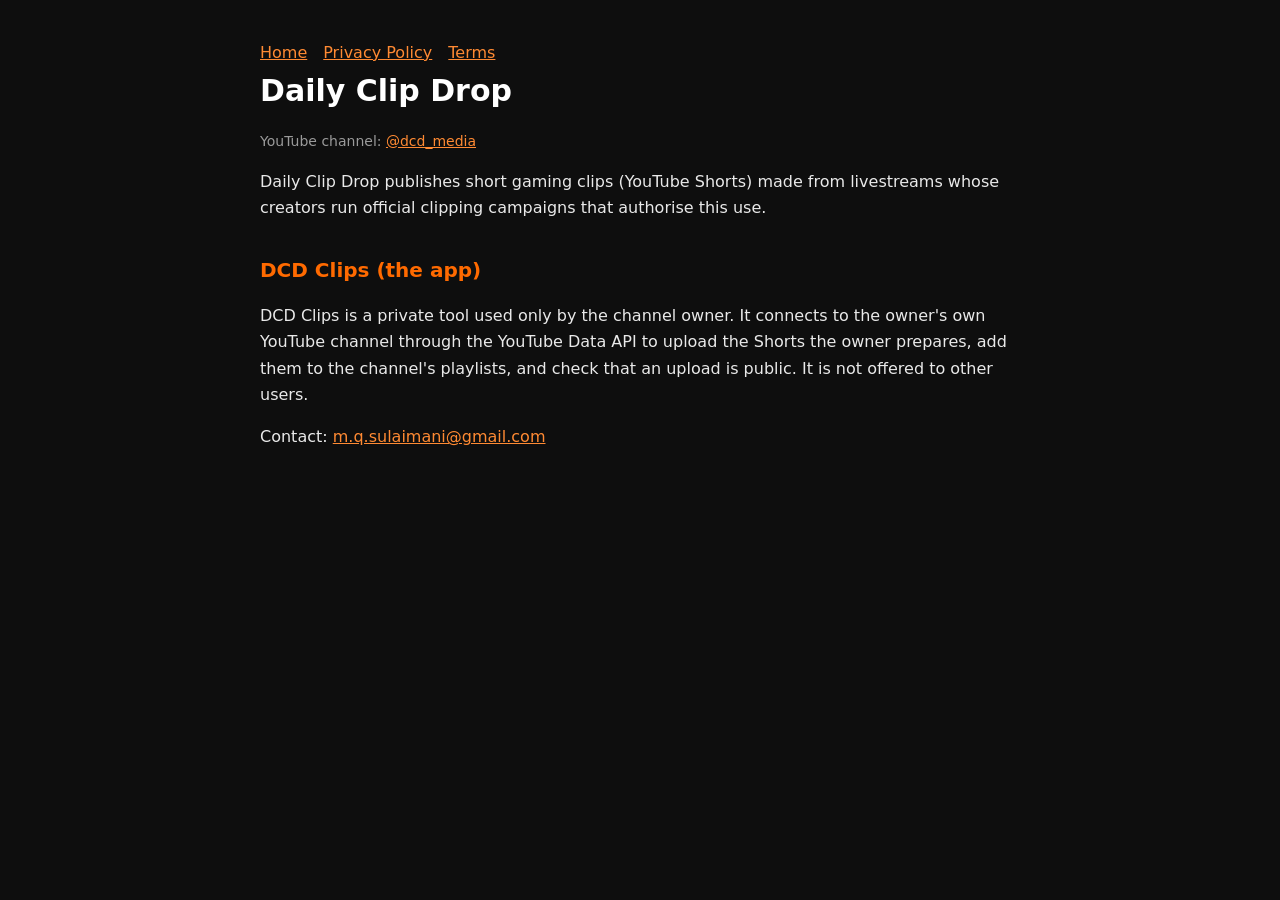
==== index.html @ 6d3dfdc8 "Homepage, privacy policy and terms for DCD Clips" ====
<!doctype html><html lang="en"><head><meta charset="utf-8"><meta name="viewport" content="width=device-width,initial-scale=1">
<title>Daily Clip Drop</title><link rel="stylesheet" href="style.css"></head><body><main>
<nav><a href="index.html">Home</a><a href="privacy.html">Privacy Policy</a><a href="terms.html">Terms</a></nav>
<h1>Daily Clip Drop</h1>
<p class="muted">YouTube channel: <a href="https://www.youtube.com/@dcd_media">@dcd_media</a></p>
<p>Daily Clip Drop publishes short gaming clips (YouTube Shorts) made from livestreams whose creators run official
clipping campaigns that authorise this use.</p>
<h2>DCD Clips (the app)</h2>
<p>DCD Clips is a private tool used only by the channel owner. It connects to the owner's own YouTube channel through
the YouTube Data API to upload the Shorts the owner prepares, add them to the channel's playlists, and check that an
upload is public. It is not offered to other users.</p>
<p>Contact: <a href="mailto:m.q.sulaimani@gmail.com">m.q.sulaimani@gmail.com</a></p>
</main></body></html>
---- style.css ----
body{margin:0;background:#0E0E0E;color:#e9e9e9;font:16px/1.65 system-ui,-apple-system,"Segoe UI",Roboto,sans-serif}
main{max-width:760px;margin:0 auto;padding:40px 16px 64px}
h1{color:#fff;font-size:30px;margin:0 0 4px}h2{color:#FF6A00;font-size:20px;margin:32px 0 8px}
a{color:#FF8A33}.muted{color:#9a9a9a;font-size:14px}nav a{margin-right:16px}
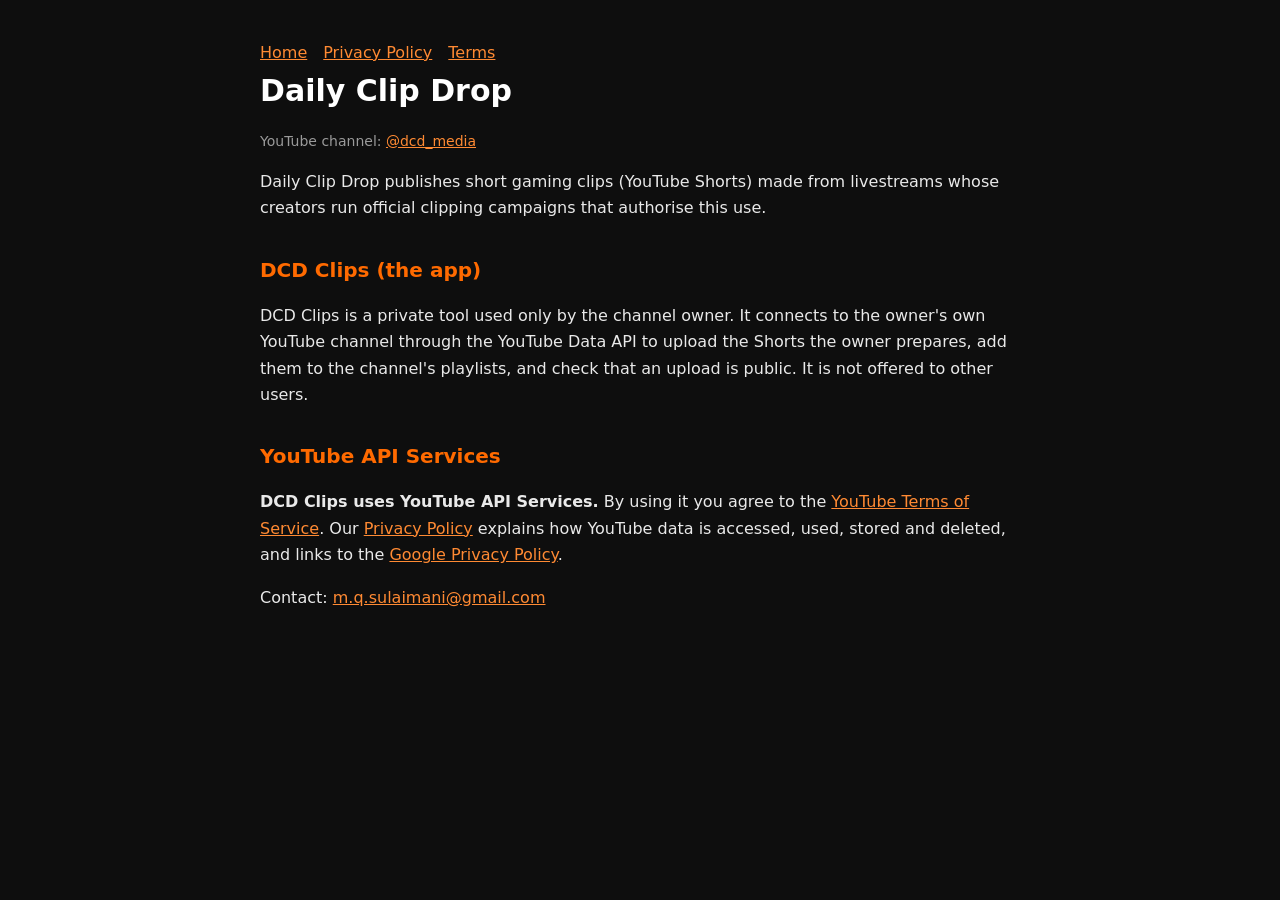
==== commit 91c527c3: "Homepage: YouTube API Services notice with ToS and privacy links" ====
--- a/index.html
+++ b/index.html
@@ -9,5 +9,7 @@
 <p>DCD Clips is a private tool used only by the channel owner. It connects to the owner's own YouTube channel through
 the YouTube Data API to upload the Shorts the owner prepares, add them to the channel's playlists, and check that an
 upload is public. It is not offered to other users.</p>
+<h2>YouTube API Services</h2>
+<p><strong>DCD Clips uses YouTube API Services.</strong> By using it you agree to the <a href="https://www.youtube.com/t/terms">YouTube Terms of Service</a>. Our <a href="privacy.html">Privacy Policy</a> explains how YouTube data is accessed, used, stored and deleted, and links to the <a href="https://policies.google.com/privacy">Google Privacy Policy</a>.</p>
 <p>Contact: <a href="mailto:m.q.sulaimani@gmail.com">m.q.sulaimani@gmail.com</a></p>
 </main></body></html>
